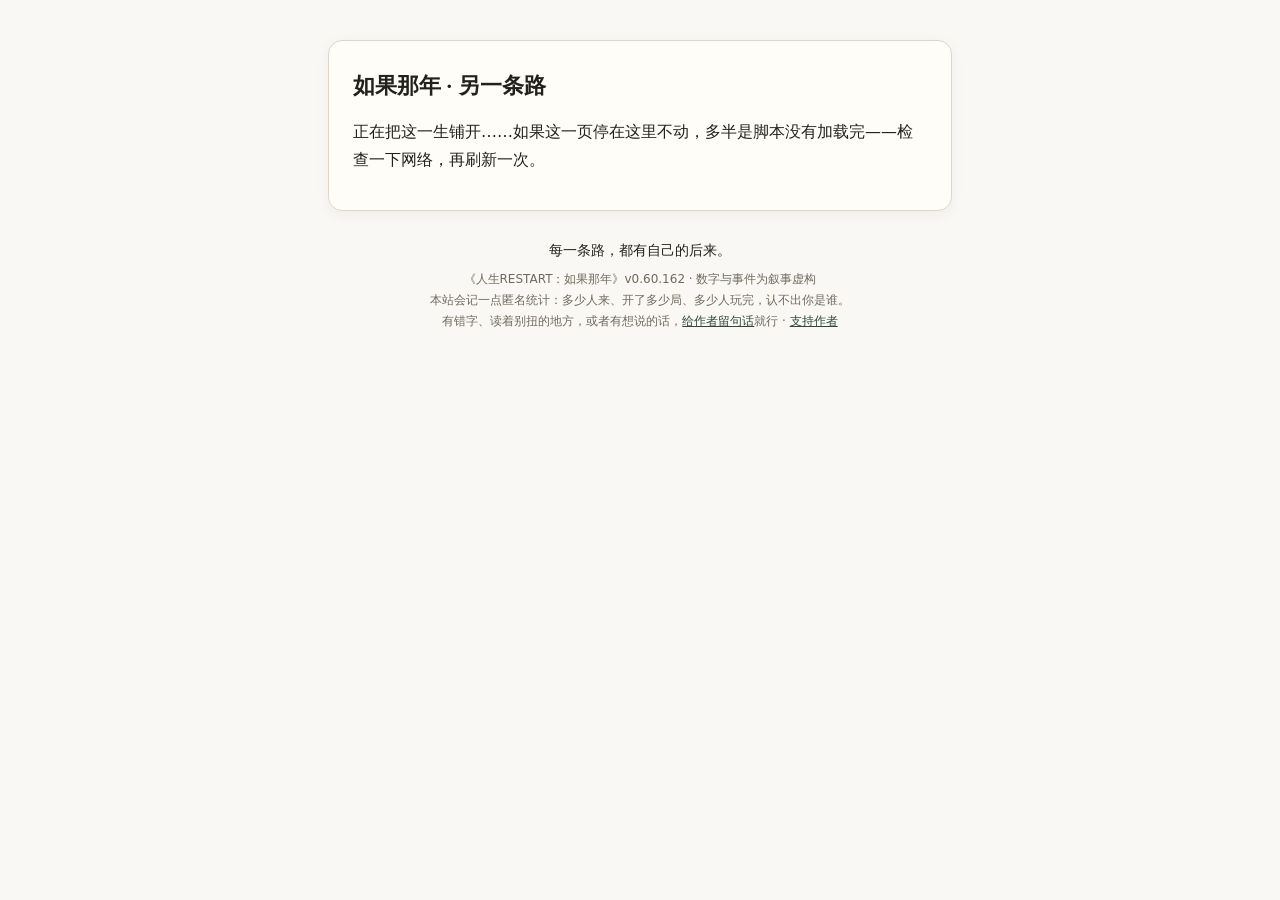
==== index.html @ 991b4066 "v0.60.162 工资年结降为附加信息（CL-150）" ====
<!DOCTYPE html>
<html lang="zh-CN">
<head>
<meta charset="utf-8">
<meta name="viewport" content="width=device-width, initial-scale=1, viewport-fit=cover">
<meta property="og:type" content="website">
<meta property="og:title" content="人生RESTART：如果那年">
<meta property="og:description" content="同样的运气，不同的选择。你敢看你的另一条路吗？">
<meta property="og:url" content="https://if-that-year.sommeatlas.com/">
<meta property="og:image" content="https://if-that-year.sommeatlas.com/og.png">
<meta name="twitter:card" content="summary_large_image">
<meta name="twitter:image" content="https://if-that-year.sommeatlas.com/og.png">
<link rel="icon" href="data:image/svg+xml,%3Csvg xmlns='http://www.w3.org/2000/svg' viewBox='0 0 32 32'%3E%3Cpath d='M6 26 L16 16 M16 16 L26 6 M16 16 L26 20' stroke='%232F4A3C' stroke-width='3' fill='none' stroke-linecap='round'/%3E%3C/svg%3E">
<title>人生RESTART：如果那年</title>
<meta name="description" content="如果那年，你选了另一条路。选一条走到底，也看一眼没选的那条后来去了哪里。">
<link rel="stylesheet" href="src/style.css">
</head>
<body>
<div id="app" class="wrap"><section class="card"><h2>如果那年 · 另一条路</h2><p>正在把这一生铺开……如果这一页停在这里不动，多半是脚本没有加载完——检查一下网络，再刷新一次。</p></section></div>
<footer class="foot"><span class="foottag">每一条路，都有自己的后来。</span><br>《人生RESTART：如果那年》v0.60.162 · 数字与事件为叙事虚构<br>本站会记一点匿名统计：多少人来、开了多少局、多少人玩完，认不出你是谁。<br>有错字、读着别扭的地方，或者有想说的话，<a href="#" id="foot-fb-open">给作者留句话</a>就行 · <a href="support.html" target="_blank" rel="noopener">支持作者</a><div id="foot-fb-box" hidden><textarea class="ks-gifttext" id="foot-fb-text" rows="4" maxlength="4000" placeholder="哪儿不对、哪儿没讲清，或者就想说一句——都写在这儿。"></textarea><div><button type="button" class="ghost" id="foot-fb-send" disabled>递出去</button></div><p class="hint" id="foot-fb-note" hidden></p><p class="hint" id="foot-fb-fallback" hidden>也可以把想说的话发到这个邮箱：<span style="user-select:all">contact.somme.app@gmail.com</span>，选中就能复制。</p></div><p class="hint" id="foot-fb-done" hidden>递出去了，谢谢。</p></footer><script src="src/events.js"></script>
<script src="src/content/pool/pack1.js"></script>
<script src="src/content/pool/pack2.js"></script>
<script src="src/content/pool/pack3.js"></script>
<script src="src/content/pool/pack4.js"></script>
<script src="src/content/pool/pack5.js"></script>
<script src="src/content/pool/pack6.js"></script>
<script src="src/content/pool/pack9.js"></script>
<script src="src/content/pool/pack10.js"></script>
<script src="src/content/pool/pack11.js"></script>
<script src="src/content/pool/pack12.js"></script>
<script src="src/content/lines/side-and-steady.js"></script>
<script src="src/content/pool/pack14.js"></script>
<script src="src/content/pool/pack15.js"></script>
<script src="src/content/lines/exam.js"></script>
<script src="src/content/pool/pack17.js"></script>
<script src="src/content/pool/pack18.js"></script>
<script src="src/content/pool/pack19.js"></script>
<script src="src/content/pool/pack20.js"></script>
<script src="src/content/pool/pack21.js"></script>
<script src="src/content/pool/pack22.js"></script>
<script src="src/content/pool/pack23.js"></script>
<script src="src/content/lines/late-life.js"></script>
<script src="src/content/pool/pack25.js"></script>
<script src="src/content/pool/pack26.js"></script>
<script src="src/content/pool/pack27.js"></script>
<script src="src/content/pool/pack28.js"></script>
<script src="src/content/pool/pack29.js"></script>
<script src="src/content/pool/pack30.js"></script>
<script src="src/content/pool/pack33.js"></script>
<script src="src/content/pool/pack31.js"></script>
<script src="src/content/pool/pack32.js"></script>
<script src="src/content/pool/pack34.js"></script>
<script src="src/content/pool/pack35.js"></script>
<script src="src/content/pool/pack36.js"></script>
<script src="src/content/pool/pack37.js"></script>
<script src="src/content/pool/pack38.js"></script>
<script src="src/content/pool/pack39.js"></script>
<script src="src/content/pool/pack40.js"></script>
<script src="src/content/pool/pack41.js"></script>
<script src="src/content/pool/pack42.js"></script>
<script src="src/content/pool/pack43.js"></script>
<script src="src/content/pool/pack44.js"></script>
<script src="src/content/pool/pack45.js"></script>
<script src="src/content/pool/pack46.js"></script>
<script src="src/content/pool/pack47.js"></script>
<script src="src/content/pool/pack48.js"></script>
<script src="src/content/pool/pack49.js"></script>
<script src="src/content/pool/pack50.js"></script>
<script src="src/content/pool/pack51.js"></script>
<script src="src/content/pool/pack52.js"></script>
<script src="src/content/pool/pack53.js"></script>
<script src="src/content/pool/pack54.js"></script>
<script src="src/content/pool/pack55.js"></script>
<script src="src/content/pool/pack56.js"></script>
<script src="src/content/pool/pack57.js"></script>
<script src="src/content/pool/pack58.js"></script>
<script src="src/content/pool/pack59.js"></script>
<script src="src/content/pool/pack60.js"></script>
<script src="src/content/pool/pack61.js"></script>
<script src="src/content/pool/pack62.js"></script>
<script src="src/content/pool/pack63.js"></script>
<script src="src/content/pool/pack64.js"></script>
<script src="src/content/pool/pack65.js"></script>
<script src="src/content/pool/pack66.js"></script>
<script src="src/content/pool/pack67.js"></script>
<script src="src/content/pool/pack68.js"></script>
<script src="src/content/pool/pack69.js"></script>
<script src="src/content/pool/pack70.js"></script>
<script src="src/content/pool/pack71.js"></script>
<script src="src/content/pool/pack72.js"></script>
<script src="src/content/pool/pack73.js"></script>
<script src="src/content/pool/pack74.js"></script>
<script src="src/content/pool/pack75.js"></script>
<script src="src/content/pool/pack76.js"></script>
<script src="src/content/pool/pack77.js"></script>
<script src="src/content/pool/pack78.js"></script>
<script src="src/content/pool/pack79.js"></script>
<script src="src/content/pool/pack80.js"></script>
<script src="src/content/pool/pack81.js"></script>
<script src="src/content/pool/pack82.js"></script>
<script src="src/content/pool/pack83.js"></script>
<script src="src/content/pool/pack84.js"></script>
<script src="src/content/pool/pack85.js"></script>
<script src="src/content/pool/pack86.js"></script>
<script src="src/content/pool/pack87.js"></script>
<script src="src/content/pool/pack88.js"></script>
<script src="src/content/pool/pack89.js"></script>
<script src="src/content/pool/pack90.js"></script>
<script src="src/content/pool/pack91.js"></script>
<script src="src/content/pool/pack92.js"></script>
<script src="src/content/pool/pack93.js"></script>
<script src="src/content/pool/pack94.js"></script>
<script src="src/content/pool/pack95.js"></script>
<script src="src/content/pool/pack96.js"></script>
<script src="src/content/pool/pack99.js"></script>
<script src="src/content/pool/pack98.js"></script>
<script src="src/content/pool/pack100.js"></script>
<script src="src/content/pool/pack97.js"></script>
<script src="src/content/pool/pack101.js"></script>
<script src="src/content/pool/pack102.js"></script>
<script src="src/content/pool/pack103.js"></script>
<script src="src/content/pool/pack104.js"></script>
<script src="src/content/pool/pack105.js"></script>
<script src="src/content/pool/pack107.js"></script>
<script src="src/content/pool/pack108.js"></script>
<script src="src/content/pool/pack106.js"></script>
<script src="src/content/pool/pack109.js"></script>
<script src="src/content/pool/pack111.js"></script>
<script src="src/content/pool/pack113.js"></script>
<script src="src/content/pool/pack114.js"></script>
<script src="src/content/pool/pack130.js"></script>
<script src="src/content/pool/pack129.js"></script>
<script src="src/content/pool/pack128.js"></script>
<script src="src/content/pool/pack126.js"></script>
<script src="src/content/pool/pack116.js"></script>
<script src="src/content/pool/pack112.js"></script>
<script src="src/content/pool/pack119.js"></script>
<script src="src/content/pool/pack117.js"></script>
<script src="src/content/pool/pack118.js"></script>
<script src="src/content/pool/pack115.js"></script>
<script src="src/content/pool/pack110.js"></script>
<script src="src/content/pool/pack127.js"></script>
<script src="src/content/pool/pack131.js"></script>
<script src="src/content/pool/pack132.js"></script>
<script src="src/content/pool/pack133.js"></script>
<script src="src/content/pool/pack134.js"></script>
<script src="src/content/pool/pack135.js"></script>
<script src="src/content/lines/covenant.js"></script>
<script src="src/content/lines/process-beats.js"></script>
<script src="src/content/lines/abroad.js"></script>
<script src="src/content/era/era1955.js"></script>
<script src="src/content/era/era1965.js"></script>
<script src="src/content/era/era1978.js"></script>
<script src="src/content/era/era1985.js"></script>
<script src="src/content/era/era1995.js"></script>
<script src="src/content/prologue/cards.js"></script>
<script src="src/content/rare/synergy.js"></script>
<script src="src/content/pool/pack120.js"></script>
<script src="src/content/registry-v023.js"></script>
<script src="src/content/registry-wp2.js"></script>
<script src="src/content/registry-wp3.js"></script>
<script src="src/content/registry-wp4.js"></script>
<script src="src/content/registry-wp5.js"></script>
<script src="src/content/registry-wp6.js"></script>
<script src="src/content/registry-wp7.js"></script>
<script src="src/content/registry-wp8.js"></script>
<script src="src/content/registry-retire.js"></script>
<script src="src/content/trades.js"></script>
<script src="src/world/state.js"></script>
<script src="src/registry.js"></script>
<script src="src/anchors.js"></script>
<script src="src/rhythm.js"></script>
<script src="src/content/prologue/prologue.js"></script>
<script src="src/content/prologue/prologue-c1978.js"></script>
<script src="src/content/prologue/prologue-c1955.js"></script>
<script src="src/content/prologue/prologue-c1965.js"></script>
<script src="src/content/prologue/prologue-c1985.js"></script>
<script src="src/content/prologue/prologue-c1995.js"></script>
<script src="src/storylet.js"></script>
<!-- 已开启：同源 Pages Function 收集（v0.17.0），口径见 docs/ANALYTICS.md -->
<script>window.IFY_ANALYTICS = { enabled: true, endpoint: "/api/collect" };</script>
<script src="src/analytics.js"></script>
<!-- 数据监视（CL-144）：完局与报错投 somme-commons events 表，与上方旧埋点双写并行、互不相干 -->
<script src="src/monitor.js"></script>
<script src="src/engine.js"></script>
<script src="src/world/apply.js"></script>
<script src="src/record.js"></script>
<script src="src/world/processes/parents.js"></script>
<script src="src/world/processes/spouse.js"></script>
<script src="src/world/processes/work.js"></script>
<script src="src/world/career.js"></script>
<script src="src/world/processes/house.js"></script>
<script src="src/world/processes/wage.js"></script>
<script src="src/world/processes/place.js"></script>
<script src="src/world/processes/health.js"></script>
<script src="src/scheduler.js"></script>
<script src="src/world/shadow-life.js"></script>
<script src="src/world/shadow-policy.js"></script>
<script src="src/views/stream.js"></script>
<script src="src/views/year.js"></script>
<script src="src/views/shadow.js"></script>
<script src="src/views/settlement.js"></script>
<script src="src/vendor/qrcode.js"></script>
<script src="src/views/share.js"></script>
<script src="src/keepsake-config.js"></script>
<script src="src/views/keepsake.js"></script>
<script src="src/engine-boot.js"></script>
</body>
</html>
---- src/style.css ----
:root{--paper:#FAF8F4;--ink:#23211C;--accent:#2F4A3C;--line:#DDD6C9;--card:#FFFDF8;--gold:#B08D3E;--mut:#6E6A5E;--serif:Georgia,"Songti SC","Noto Serif SC",serif}
*{box-sizing:border-box}
body{margin:0;color:var(--ink);font-family:"Hiragino Sans","Noto Sans SC",system-ui,sans-serif;line-height:1.75;background-color:var(--paper)}
.wrap{max-width:660px;margin:0 auto;padding:26px 18px 60px}
h1{font-family:var(--serif);font-weight:600;font-size:29px;line-height:1.4;margin:2px 0 10px}
h2{font-family:var(--serif);font-weight:600;font-size:22px;line-height:1.5;margin:4px 0 8px}
h3{font-family:var(--serif);font-size:17px;margin:20px 0 6px}
/* 片头（全称《人生RESTART：如果那年》）：制作小字＋眉题＋主标题三行一组置于开始页最上方；原场景句降为标题下引言行 */
.masthead{margin:0 0 16px}
.prodcredit{font-size:11px;letter-spacing:.38em;color:var(--mut);margin:0 0 12px}
.eyebrow{font-size:12.5px;font-weight:700;letter-spacing:.3em;color:var(--accent);margin:0 0 4px}
.gametitle{font-size:38px;line-height:1.2;margin:0 0 8px}
.leadline{font-family:var(--serif);font-size:18px;font-weight:700;margin:0}
.card{background:var(--card);border:1px solid var(--line);border-radius:14px;padding:24px 24px 20px;margin-top:14px;box-shadow:0 4px 14px rgba(35,33,28,.05);animation:rise .2s ease both}
@keyframes rise{from{opacity:0;transform:translateY(4px)}to{opacity:1;transform:none}}
@keyframes fadein{from{opacity:0}to{opacity:1}}
.road{display:block;margin:0 0 6px}
.stats{margin:8px 0 2px}
.stat{display:flex;align-items:center;gap:8px;font-size:13px;margin:3px 0}
.stat span{width:3.4em;color:var(--mut)}
.stat .bar{flex:1;height:6px;background:#EAE5D8;border-radius:3px;overflow:hidden}
.stat .bar i{display:block;height:100%;background:var(--accent);border-radius:3px;transition:width .6s ease}
.stat b{width:3.4em;text-align:right;font-weight:400;font-family:Menlo,Consolas,monospace;font-size:12.5px}
.meta{font-size:12.5px;color:var(--mut);border-bottom:1px solid var(--line);padding-bottom:9px;margin:6px 0 12px}
.body{font-size:16.5px;margin:6px 0 10px}
.choices{display:grid;gap:10px;margin-top:14px}
.gate-group{margin:6px 0 -2px;font-size:15px;color:var(--ink)}
.choice-sub{display:block;font-size:13px;opacity:.72;line-height:1.5}
.gate-note{margin-top:12px;font-size:14px;opacity:.85;line-height:1.6}
.choice{text-align:left;background:var(--card);border:1px solid var(--line);border-left:3px solid var(--line);border-radius:11px;padding:14px 16px;font-size:15px;cursor:pointer;color:var(--ink);transition:border-color .15s,transform .15s,box-shadow .15s;line-height:1.6}
@media (hover:hover){.choice:hover{border-color:var(--accent);border-left-color:var(--accent);transform:translateX(3px);box-shadow:0 6px 16px rgba(47,74,60,.10)}}
.choice.dailymark{border-color:var(--accent);border-left-color:var(--accent);box-shadow:inset 0 0 0 1px var(--accent)}
.choice b{display:block;font-weight:600;font-size:16px}
.choice small,.choice span{font-size:13px;opacity:.75}
.primary{background:var(--accent);color:#fff;border:none;border-radius:999px;padding:12px 24px;font-size:15px;cursor:pointer;margin-top:12px;transition:opacity .15s,transform .15s}
@media (hover:hover){.primary:hover{opacity:.92;transform:translateY(-1px)}}
button.big{width:100%;margin-bottom:14px}
.ghost{background:none;border:1px solid var(--line);border-radius:999px;padding:12px 18px;font-size:14px;cursor:pointer;margin-top:12px;color:var(--ink)}
@media (hover:hover){.ghost:hover{border-color:var(--accent);color:var(--accent)}}
.textlink{background:none;border:none;padding:6px 2px;font-size:13px;color:var(--mut);text-decoration:underline;text-underline-offset:3px;cursor:pointer}
@media (hover:hover){.textlink:hover{color:var(--accent)}}
.hint{font-size:13px;color:var(--mut)}
.delta{color:var(--accent);font-size:13px;margin:6px 0 0;font-family:Menlo,Consolas,monospace}
.echo{border-left:3px solid var(--accent);background:#F6F3EC;border-radius:0 8px 8px 0;padding:10px 14px;color:#4A463C;font-size:15px}
.row{display:flex;gap:10px;flex-wrap:wrap;align-items:center}
.seedrow{display:flex;gap:8px;margin-top:8px;flex-wrap:wrap}
.seedrow input{flex:1;min-width:180px;font-size:16px;padding:10px 12px;border:1px solid var(--line);border-radius:10px;background:#fff;font-family:Menlo,Consolas,monospace}
.setblock{border-top:1.5px dashed var(--line);margin-top:24px;padding-top:16px}
.setlab{font-size:12px;letter-spacing:.18em;color:var(--mut);margin:0 0 8px;font-weight:700}
.picklab{font-size:12px;color:var(--mut);margin:16px 0 8px;font-weight:600}
.setlab + .picklab{margin-top:0}
.segpicks{display:flex;gap:8px;flex-wrap:wrap}
.segbtn{background:var(--card);border:1px solid var(--line);border-radius:10px;padding:12px 14px;font-size:14px;cursor:pointer;color:var(--ink);text-align:left;line-height:1.45;min-height:44px}
.segbtn b{display:block;font-size:14.5px}
.segbtn small{display:block;color:var(--mut);font-size:12px}
.segbtn.sel{border-color:var(--accent);background:var(--accent);color:#fff;box-shadow:inset 0 0 0 1px var(--accent)}
.segbtn.sel b{color:#fff}
.segbtn.sel small{color:rgba(255,255,255,.82)}
.segbtn.sel:active{background:var(--accent)}
/* 自动推进＝开关形态：全圆角轨道＋圆角滑块，与分段控件 .segbtn 轮廓明显不同 */
.switchpicks{display:inline-flex;gap:4px;flex-wrap:wrap;background:#EAE5D8;border-radius:999px;padding:4px}
.switchbtn{border:none;background:transparent;color:var(--mut);border-radius:999px;padding:10px 18px;font-size:14px;cursor:pointer;line-height:1.4;min-height:40px}
.switchbtn b{font-weight:600}
.switchbtn.sel{background:var(--accent);color:#fff;box-shadow:0 1px 4px rgba(47,74,60,.25)}
.switchbtn:active{background:#DED8C8}
.switchbtn.sel:active{background:var(--accent)}
/* 对局区：每日独占一行；明日预告是纯文本（灰字、无边框无底色，不像按钮） */
.dailyrow{margin-top:16px}
.dailyrow .ghost{margin-top:0}
.tomorrow-note{color:var(--mut);background:none;border:none}
/* 行动区（v0.24.0 首页重做）：置于卡外、#app 层级吸底常驻——包含块是整个页面列，滚动全程够得着；
   底部内边距吃 iOS 安全区，按钮不与手势条重叠；有存档时续玩为全宽主按钮、重开降为 ghost */
.actions{position:sticky;bottom:0;background:var(--paper);border-top:1px solid var(--line);padding:16px 0 max(8px, env(safe-area-inset-bottom));margin-top:24px;display:grid;gap:8px;z-index:5}
/* 折叠区「设置与对局」（v0.24.0）：独立一张卡，标题行可点开合；子区沿 .setblock 分隔规范，首个子区不重复分隔线 */
.foldcard{padding-top:14px}
.foldhead{display:flex;align-items:baseline;gap:10px;width:100%;background:none;border:none;padding:6px 0 2px;cursor:pointer;color:var(--ink);font:inherit;text-align:left}
.foldtitle{font-size:15px;font-weight:700;letter-spacing:.06em}
.foldhead small{color:var(--mut);font-size:12.5px}
.foldchev{margin-left:auto;color:var(--mut);transition:transform .15s}
.foldblock.open .foldchev{transform:rotate(180deg)}
#foldbody .setblock:first-of-type,#foldbody2 .setblock:first-of-type{border-top:none;margin-top:10px;padding-top:0}
.foldguide{margin:10px 0 0}
.actions .primary,.actions .ghost{width:100%;margin-top:0}
.foldstartrow{margin:14px 0 2px}
.foldstartrow .primary,.foldstartrow .ghost{width:100%}
.foldstartrow .primary{min-height:52px;padding:13px 22px;font-size:16px;font-weight:700;letter-spacing:.03em;box-shadow:0 8px 22px rgba(47,74,60,.30)}
/* 出身牌（v0.13.0）：三行九张、每行预选第一张；静态呈现，无翻牌动效；窄屏纵列 */
.carddeck{margin-top:16px}
.cardrow{display:grid;grid-template-columns:repeat(3,1fr);gap:10px;margin:6px 0 4px}
.cardpick{background:#fff;border:1px solid var(--line);border-radius:10px;padding:11px 12px;font-size:13.5px;cursor:pointer;color:var(--ink);text-align:left;line-height:1.7;min-height:44px}
.cardpick b{display:block;font-size:14.5px;margin-bottom:2px}
.cardpick span{display:block}
.cardpick small{display:block;color:var(--mut);font-size:12px;margin-top:4px}
.cardpick.sel{border-color:var(--accent);background:#EAF0EA;box-shadow:inset 0 0 0 1px var(--accent)}
.cardpick:active{background:#F6F3EC}
.livesnew{color:var(--accent)}
.liverow{display:flex;justify-content:space-between;gap:12px;margin:6px 0}
.liverow span{color:var(--mut);font-size:12.5px;white-space:nowrap}
.clue{color:var(--mut);margin:6px 0}
@media (max-width:640px){.cardrow{grid-template-columns:1fr}}
.refl-label{display:block;margin:14px 0;font-size:14px}
.refl-label input[type="text"]{display:block;width:100%;font-size:16px;padding:10px;margin-top:6px;border:1px solid var(--line);border-radius:8px;background:#fff}
.refl{font-family:var(--serif);font-size:15px}
.glimpse{border:1.5px dashed #8A948C;background:#F4F1EA}
.glimpse .teaser{font-family:var(--serif);font-size:18px}
.crisis{border-color:#B08D6A}
.rare{border-color:var(--gold);background:#FBF7EE}
.rare-tag{color:var(--gold);font-size:13px;letter-spacing:.2em;margin:0 0 6px;font-weight:700}
.special{border:1.5px solid var(--gold);border-radius:12px;padding:14px 18px;margin:10px 0;background:#FBF7EE}
.special-title{font-family:var(--serif);font-size:26px;color:var(--accent);margin:2px 0 6px;font-weight:700}
.verdict{font-family:var(--serif);font-size:20.5px;line-height:1.85;font-weight:600}
.lifetags{font-size:13.5px;color:var(--mut);letter-spacing:.4px;margin:0 0 4px}
.slotline{margin:2px 0;line-height:1.8}
.slotk{display:inline-block;min-width:5.2em;color:var(--pine,#2F4A3C);font-size:12.5px;letter-spacing:1px;margin-right:.6em}
.timeline{margin-top:12px;border-top:1px solid var(--line);padding-top:10px;font-size:13.5px;display:grid;gap:5px;max-height:480px;overflow:auto}
.timeline p{margin:0;padding:3px 0;border-bottom:1px solid #EFEAE0}
.timeline .wageattach{display:block;font-size:12px;color:var(--mut);line-height:1.55;margin-top:2px}
.timeline p.wagenote{font-size:12px;color:var(--mut)}
.streamwrap{border-top:1.5px dashed var(--line);margin-top:22px;padding-top:10px}
.streamtitle{font-size:12px;letter-spacing:.22em;color:var(--mut);margin:0 0 6px;font-weight:700}
.stream{max-height:280px;overflow-y:auto;padding-right:4px;scrollbar-width:thin}
.srow{display:grid;grid-template-columns:minmax(118px,auto) 1fr;gap:10px;padding:5px 4px;border-bottom:1px solid #EFEAE0;font-size:13.5px;line-height:1.6}
.srow .sage{font-family:Menlo,Consolas,monospace;font-size:12px;color:var(--accent);padding-top:3px;white-space:nowrap}
.srow.last{background:#F1ECDD;border-radius:7px;border-bottom-color:transparent;animation:fadein .2s ease both}
.srow .wageattach{display:block;font-size:12px;color:var(--mut);line-height:1.55;margin-top:2px}
.srow.wageonly{font-size:12px;color:var(--mut)}
.srow.wageonly .sage{color:var(--mut)}
canvas.card-img{max-width:100%;height:auto}
.foot{max-width:660px;margin:0 auto;text-align:center;font-size:12px;color:var(--mut);padding:0 18px 30px}
.foot a{color:var(--accent)}
.foottag{font-family:var(--serif);font-size:13.5px;color:var(--ink);display:inline-block;margin-bottom:6px}
@media (max-width:560px){.card{padding:19px 16px 16px}h1{font-size:25px}.srow{grid-template-columns:minmax(96px,auto) 1fr}}

/* 分享台 (share desk) */
.sharedesk{border-top:1.5px dashed var(--line);margin-top:22px;padding-top:4px}
.sharedesk h3{margin-top:14px}
.sharedesk .segpicks{margin-bottom:4px}
.cardpreview{margin:16px 0 6px;text-align:center}
.cardpreview canvas{max-width:min(100%,330px);height:auto;border:1px solid var(--line);border-radius:10px;box-shadow:0 12px 26px rgba(35,33,28,.12);background:var(--paper)}
.sharetext{margin-top:14px;border:1px solid var(--line);border-radius:10px;padding:10px 14px;background:#fff}
.sharetext summary{cursor:pointer;font-size:14px;font-weight:600;color:var(--accent)}
.sharetext-body{white-space:pre-wrap;word-break:break-all;font-size:14px;line-height:1.7;margin:8px 0 2px;color:var(--ink)}

/* 自动推进：开局页置灰 + 游戏中 meta 下的极细控制行 */
.segpicks.dim{opacity:.45}
.autorow{display:flex;justify-content:space-between;align-items:center;font-size:12px;color:var(--mut);margin:-6px 0 10px;letter-spacing:.04em}
.autorow button{background:none;border:none;padding:2px 3px;font:inherit;color:var(--mut);cursor:pointer}
.autorow .autotog{color:var(--ink);text-decoration:underline;text-underline-offset:3px}
.autorow .autospd.on{color:var(--accent);font-weight:700}
.autodot{display:inline-block;width:6px;height:6px;border-radius:50%;background:var(--accent);margin:0 4px 1px 8px;animation:autoblink 1.1s ease-in-out infinite}
@keyframes autoblink{0%,100%{opacity:.25}50%{opacity:1}}
.autolive{color:var(--accent)}

/* v0.20.4：局内推进设置面板——meta 下一行小字入口，展开是开局页同款分段/开关控件 */
.autopanelwrap{margin:-2px 0 10px}
.autopanelrow{margin:0;font-size:12px;letter-spacing:.04em}
.setlink{background:none;border:none;padding:2px 3px;font:inherit;color:var(--mut);cursor:pointer;text-decoration:underline;text-underline-offset:3px}
.setlink:active{color:var(--accent)}
.autopanel{border-top:1.5px dashed var(--line);margin-top:8px;padding:2px 0 4px}
.autopanel .picklab{margin:10px 0 6px}
.autopanel .picklab:first-child{margin-top:6px}

/* v0.7.0：续玩降级、自动推进三态与自动选留痕 */
.autorow{flex-wrap:wrap;gap:4px 10px}
.autorow .automode.on{color:var(--accent);font-weight:700}
.autonote{color:var(--accent);font-size:13px;margin:8px 0 0}
.death h2{color:var(--accent)}

/* v0.7.0：游玩页宽屏双栏；流水账拆为同级栏，窄屏仍由引擎放回卡内 */
.wrap{padding-bottom:max(28px, env(safe-area-inset-bottom))}
.foot{padding-bottom:max(24px, env(safe-area-inset-bottom))}
@media (min-width:1024px){
  #app.playwrap{max-width:1120px;display:grid;grid-template-columns:minmax(0,7fr) minmax(320px,5fr);gap:20px;align-items:start}
  #app.playwrap .streamwrap{margin-top:14px;border:1px solid var(--line);border-radius:14px;background:var(--card);box-shadow:0 4px 14px rgba(35,33,28,.05);padding:16px 16px 12px;position:sticky;top:14px}
  #app.playwrap .stream{max-height:calc(100vh - 110px)}
}

/* v0.8.0：UX-MOTION 落地（按下/焦点态、选择留一拍、分级入场、临界分级、倒计时细线、流水账跟随、结算揭示与纵轴图、减动效） */
/* §3.1/§8.3 焦点可见性与按下态 */
button:focus-visible,input:focus-visible,summary:focus-visible,a:focus-visible{outline:2px solid var(--accent);outline-offset:2px}
.choice:active{background:#F6F3EC;border-color:var(--accent);border-left-color:var(--accent)}
.primary:active{opacity:.85}
.ghost:active{border-color:var(--accent);color:var(--accent);background:#F6F3EC}
.segbtn:active{background:#F6F3EC}
.autorow button:active{color:var(--accent)}
/* §3.2 选择留一拍：选中态（借 .segbtn.sel 的视觉语言）与未选变淡 */
.choice.picked{background:#EAF0EA;border-color:var(--accent);border-left-color:var(--accent);box-shadow:inset 0 0 0 1px var(--accent)}
.choice.faded{opacity:.45}
.glimpse #look.picked{box-shadow:inset 0 0 0 2px var(--accent)}
.glimpse #skip.faded{opacity:.45}
.pickednote{color:var(--accent);font-size:13px;margin:8px 0 0}
/* 最近活过的人生（父亲事故热修）：开局屏历史行，一行一局，整行可点回看结算 */
.histrow{display:block;width:100%;text-align:left;background:var(--card);border:1px solid var(--line);border-radius:11px;padding:10px 14px;margin:6px 0;font:inherit;font-size:14px;cursor:pointer;color:var(--ink);line-height:1.55}
.histrow:active{background:#F6F3EC;border-color:var(--accent)}
.histrow b{margin-right:8px}
.histrow small{display:block;color:var(--mut);font-size:13px}
/* §1.3 回响与瞥视细节统一淡入（新插入的子元素自动播放） */
#echo>*,#detail>*{animation:fadein .2s ease both}
/* §1.1 分级入场：同类画面卡壳不动，只正文区淡入 */
.card.still{animation:none}
.enter{animation:fadein .15s ease both}
/* §2.3 危机卡入场变「沉」：自上方 2px 沉下，不上浮 */
.card.crisis{animation:sink .25s ease both}
@keyframes sink{from{opacity:0;transform:translateY(-2px)}to{opacity:1;transform:none}}
/* §2.3 一级临界：数字加粗 + 条尾墨点（静态，不闪） */
.stat.crit b{font-weight:700}
.stat .cdot{width:5px;height:5px;border-radius:50%;background:var(--ink);flex:none}
/* §4.2 autorow 命中区放大：只长触摸层，负 margin 收回版面高度 */
.autorow{margin:-13px 0 3px}
.autorow button{padding:11px 6px}
/* §4.1 自动推进剩余时间细线（宽度由引擎计时状态驱动） */
.autoline{height:2px;margin:0 0 10px}
.autoline i{display:block;height:100%;background:var(--accent);opacity:.4;width:0}
/* §5.1 流水账自由浏览：未读新行高亮 + 标题旁提示 */
.srow.new{background:#F1ECDD;border-radius:7px;border-bottom-color:transparent}
.newhint{background:none;border:none;color:var(--accent);font:inherit;font-size:12px;letter-spacing:.05em;cursor:pointer;padding:8px 6px;margin-left:6px;text-decoration:underline;text-underline-offset:3px}
/* §1.2 结算分段揭示：基础态即终态，动画只从透明来；点任意处 .shown 后立即全显 */
.rev{animation:fadein .2s ease both;animation-delay:var(--d,0s)}
.card.shown .rev{animation:none!important}
/* §9.2 结算纵轴图：生长仪式（基础态即终态，动画只从未画来；.shown 跳过） */
.mapwrap{margin:16px auto 4px;max-width:460px}
.mapwrap svg{display:block;margin:0 auto;max-width:100%;height:auto}
.mapspine{stroke-dasharray:100;stroke-dashoffset:0;animation:mapgrow 1.05s linear both;animation-delay:var(--gd,.36s)}
@keyframes mapgrow{from{stroke-dashoffset:100}to{stroke-dashoffset:0}}
.mapbranch{opacity:.55;animation:branchin .45s ease both;animation-delay:var(--bd,0s)}
@keyframes branchin{from{opacity:0}to{opacity:.55}}
.maplab{animation:fadein .2s ease both;animation-delay:var(--bd2,0s);paint-order:stroke;stroke:#FFFDF8;stroke-width:4px;stroke-linejoin:round}
.mapwrap.shown .mapspine,.mapwrap.shown .mapbranch,.mapwrap.shown .maplab{animation:none!important}
/* §9.1 游玩路图当前点淡入 */
.road .nowdot{animation:dotin .2s ease both}
@keyframes dotin{from{opacity:.3}to{opacity:1}}
/* §8.1 减动效全站降级：功能不变，所有「动」降为「变」；闪烁圆点常亮 */
@media (prefers-reduced-motion: reduce){
  *,*::before,*::after{animation-duration:.01ms!important;animation-delay:0s!important;animation-iteration-count:1!important;transition-duration:.01ms!important}
  .autodot{animation:none!important;opacity:1}
}

/* v0.33.0 人生纪录典藏：结算页一行安静入口＋导出面板（无横幅、无弹窗，呈现纪律见 paid-spec/SPEC.md） */
.keepsake-line{margin:14px 0 0;font-size:13px}
.keepsake-panel{margin-top:6px}
.ks-block{border-top:1.5px dashed var(--line);margin-top:10px;padding-top:12px}
.ks-intro{font-size:14.5px;margin:4px 0 6px}
.ks-fact{font-size:15.5px;font-family:var(--serif);color:var(--accent);margin:2px 0 8px;line-height:1.6}
.ks-giftcode{font-family:Menlo,Consolas,monospace;font-size:22px;letter-spacing:.06em;text-align:center;color:var(--accent);border:1.5px dashed var(--accent);border-radius:10px;padding:10px 6px;margin:8px 0;word-break:break-all}
.ks-gifttext{width:100%;box-sizing:border-box;font:inherit;font-size:13.5px;line-height:1.7;padding:8px;border:1px solid var(--line);border-radius:8px;background:var(--card);color:inherit;resize:vertical}
.ks-buy{text-decoration:none;display:inline-block}
.keepsake-panel .cardpreview canvas{max-width:min(100%,330px)}
/* 典藏预览仪式（定稿 §六采 B 一条）：游戏内看长图预览时缓缓展开，约 1 秒，呈现层动效 */
.keepsake-panel .cardpreview canvas{animation:ks-unfold 1.1s ease both}
@keyframes ks-unfold{from{clip-path:inset(0 0 100% 0)}to{clip-path:inset(0 0 0% 0)}}
@media (prefers-reduced-motion:reduce){.keepsake-panel .cardpreview canvas{animation:none}}
/* 纪录册（和式 L2）：屏上是整页浮层，内文字阶以 .book-page 字号为基（em 制），
   打印时字号切到 10.5pt、边距全走 @page，白底自立。间距先于内容：节距靠空，不靠色块。 */
.ify-book{position:fixed;inset:0;overflow:auto;background:var(--paper);z-index:40;padding:22px 16px 60px}
.ify-imgview{position:fixed;inset:0;overflow:auto;background:var(--paper);z-index:50;padding:22px 16px 60px}
.ify-imgview .imgview-inner{max-width:660px;margin:0 auto}
.ify-imgview .imgview-note{font-size:15px;color:var(--ink);line-height:1.7;margin:0 0 14px}
.ify-imgview .imgview-appnav{font-size:14px;color:var(--ink);line-height:1.7;margin:-6px 0 14px}
.ify-imgview .imgview-fallback{font-size:13.5px;color:var(--mut);line-height:1.7;margin:-6px 0 14px}
.ify-imgview .imgview-img{display:block;width:100%;height:auto;background:var(--card);border:1px solid var(--line);border-radius:14px}
.ify-imgview .imgview-tools{margin-top:14px;display:flex;gap:10px;align-items:center;flex-wrap:wrap}
.ify-imgview .imgview-dl{background:none;border:1px solid var(--line);border-radius:999px;padding:12px 18px;font-size:14px;color:var(--ink);text-decoration:none;cursor:pointer}
.ify-imgview .imgview-close{background:var(--accent);color:#fff;border:none;border-radius:999px;padding:12px 24px;font-size:15px;cursor:pointer}
.ify-book .book-tools{max-width:660px;margin:0 auto 12px;display:flex;gap:10px;align-items:center;flex-wrap:wrap}
.ify-book .book-page{max-width:660px;margin:0 auto;background:var(--card);border:1px solid var(--line);border-radius:14px;padding:40px 38px;box-shadow:0 4px 14px rgba(35,33,28,.05);font-size:15px;color:#26241F}
.ify-book .book-cover{padding-top:1.4em}
.ify-book .cov-mast{text-align:center}
.ify-book .cov-prod{font-size:.73em;letter-spacing:.32em;color:var(--accent);font-weight:700;margin:0 0 1em}
.ify-book .cov-brand{font-family:var(--serif);font-size:.95em;letter-spacing:.18em;margin:0 0 .5em}
.ify-book .cov-title{font-family:var(--serif);font-size:2.3em;line-height:1.3;margin:0 0 .55em}
.ify-book .cov-rule{width:2.7em;border-top:2px solid var(--accent);margin:0 auto 1em;height:0}
.ify-book .cov-meta{font-size:.81em;color:#8A8B85;font-family:Menlo,Consolas,monospace;margin:0}
.ify-book .cov-verdict{font-family:var(--serif);font-size:1.2em;line-height:1.95;margin:2.6em 0 0}
.ify-book .cov-rare{border:1px solid var(--line);padding:1.5em 1.6em 1.3em;margin-top:2.8em}
.ify-book .cov-rtag{font-size:.73em;letter-spacing:.3em;color:var(--accent);font-weight:700;margin:0 0 .8em}
.ify-book .cov-rtitle{font-family:var(--serif);font-size:1.55em;margin:0 0 .6em}
.ify-book .cov-rtext{font-size:.95em;line-height:1.85;margin:0}
.ify-book .cov-plain{margin:2.8em 0 0;font-size:1em;color:var(--mut)}
.ify-book .cov-plain span{color:var(--accent);font-weight:700;margin-right:.8em}
.ify-book .cov-tags{font-size:.78em;color:#8A8B85;line-height:1.85;margin:2em 0 0}
.ify-book .cov-death{font-size:.92em;line-height:1.9;margin:.6em 0 0}
.ify-book .book-sec{margin-top:3em}
.ify-book .book-h{font-family:var(--serif);font-size:1.24em;color:var(--accent);display:flex;align-items:center;gap:1em;margin:0 0 1.1em;font-weight:600}
.ify-book .book-h::after{content:"";flex:1;border-top:1px solid var(--line)}
.ify-book .book-group + .book-group{margin-top:2em}
.ify-book .book-gname{font-size:.85em;letter-spacing:.24em;color:#8A8B85;font-weight:700;margin:0 0 .5em}
.ify-book .book-ev{margin:0 0 1.5em}
.ify-book .book-ya{font-size:.81em;color:#8A8B85;font-family:Menlo,Consolas,monospace;margin:0 0 .3em}
.ify-book .book-et{font-family:var(--serif);font-size:1.05em;line-height:1.75;margin:0}
.ify-book .book-choice{font-size:.85em;color:var(--mut);margin:.35em 0 0}
.ify-book .book-tl{margin:.45em 0;line-height:1.8;font-size:1em}
.ify-book .book-ya2{display:inline-block;min-width:9.5em;color:#8A8B85;font-size:.81em;font-family:Menlo,Consolas,monospace;margin-right:.6em}
.ify-book .book-stats{display:grid;grid-template-columns:1fr 1fr;gap:.55em 2.2em;margin-bottom:1.2em}
.ify-book .book-stat{display:flex;align-items:center;gap:.6em;font-size:.95em}
.ify-book .book-stat span{width:2.4em;color:var(--mut)}
.ify-book .book-bar{flex:1;height:.8em;background:#E7E1D3}
.ify-book .book-bar i{display:block;height:100%;background:var(--accent)}
.ify-book .book-stat b{width:2em;text-align:right;font-family:Menlo,Consolas,monospace;font-weight:700}
.ify-book .book-fact{display:flex;gap:1.2em;margin:.9em 0}
.ify-book .book-flab{flex:0 0 4.5em;color:var(--accent);font-weight:700;font-size:.9em;letter-spacing:.1em;padding-top:.18em}
.ify-book .book-fact p{margin:0;line-height:1.8;font-size:1em}
.ify-book .book-sub{font-size:.85em;letter-spacing:.24em;color:#8A8B85;font-weight:700;margin:2em 0 .5em}
.ify-book .book-common{line-height:1.85;color:#4A463C;margin:0 0 1em}
.ify-book .book-lead{font-family:var(--serif);font-size:1.3em;line-height:1.85;margin:1em 0 1.2em}
.ify-book .book-arc{margin:0 0 1.6em}
.ify-book .book-arc-svg{width:100%;height:auto;display:block}
.ify-book .book-shape{text-align:center;margin:2em 0 0}
.ify-book .book-shape-svg{width:50%;max-width:280px;height:auto}
.ify-book .book-shapecap{font-size:.85em;letter-spacing:.2em;color:#8A8B85;margin:.4em 0 0}
.ify-book .book-twin{display:flex;margin-top:2.2em}
.ify-book .book-twin-col{flex:1}
.ify-book .book-twin-col:first-child{padding-right:1.6em}
.ify-book .book-twin-col:last-child{border-left:1px solid var(--line);padding-left:1.6em}
.ify-book .book-twin-head{font-family:var(--serif);font-weight:700;font-size:1.1em;color:var(--accent);margin:0 0 .8em}
.ify-book .book-twin-ev{margin:.5em 0;line-height:1.6}
.ify-book .book-abs{color:var(--mut);font-size:.92em;margin:1em 0 0;line-height:1.7}
.ify-book .book-colobox{border:1px solid var(--line);padding:2.2em}
.ify-book .book-colobox p{line-height:1.85}
.ify-book .book-seed{font-family:Menlo,Consolas,monospace;color:#8A8B85;font-size:.85em;margin-top:2em}
.ify-book .book-url{color:#8A8B85;font-size:.85em}
.ify-book .book-closing{font-family:var(--serif);font-size:1.25em;color:var(--accent);text-align:center;margin:2.2em 0 .6em}
.ify-book .book-notebox{border:1px solid var(--line);padding:2.2em;min-height:56vh}
.ify-book .book-seedbox{padding:2.2em 0 0}
.ify-book .book-seedpage p{color:#6E6A5E;font-size:.92em;line-height:1.9;margin:.4em 0}
.ify-book .book-dateline{text-align:right;color:#8A8B85;font-size:.9em}
.ify-book .book-wm{position:fixed;inset:0;pointer-events:none;overflow:hidden;z-index:41}
.ify-book .book-wm span{position:absolute;left:50%;font-size:44px;font-weight:700;color:rgba(47,74,60,.10);transform:translateX(-50%) rotate(-24deg);white-space:nowrap}
.ify-book .book-wm span:nth-child(1){top:8%}.ify-book .book-wm span:nth-child(2){top:26%}.ify-book .book-wm span:nth-child(3){top:44%}
.ify-book .book-wm span:nth-child(4){top:62%}.ify-book .book-wm span:nth-child(5){top:80%}.ify-book .book-wm span:nth-child(6){top:98%}
/* @page 边距写死（定稿 §二）：上下左右 18/16/20/16mm，装订侧在 .book-page 上再让 4mm；
   页脚种子＋页码的 @page 页边盒规则随册子内容生成时写入（种子要写死进规则，见 buildKeepsakeBook） */
@page{size:A4;margin:18mm 16mm 20mm 16mm}
@media print{
  body.has-book{background:#fff}
  body.has-book .foot{display:none!important}
  body.has-book #app{max-width:none;display:block;padding:0}
  body.has-book #app>*:not(.ify-book){display:none!important}
  body.has-book .ify-book{position:static;overflow:visible;padding:0;background:#fff}
  body.has-book .ify-book .book-page{border:none;border-radius:0;box-shadow:none;max-width:none;padding:0 0 0 4mm;font-size:10.5pt;background:#fff}
  body.has-book .ify-book .book-tools{display:none!important}
  body.has-book .ify-book .book-cover{break-after:page;padding-top:30mm}
  body.has-book .ify-book .book-h{break-after:avoid}
  body.has-book .ify-book .book-group,body.has-book .ify-book .book-ev,body.has-book .ify-book .book-fact,body.has-book .ify-book .book-arc,body.has-book .ify-book .book-shape,body.has-book .ify-book .book-twin,body.has-book .ify-book .book-stats,body.has-book .ify-book .book-endblock{break-inside:avoid}
  body.has-book .ify-book .book-colophon{break-before:page}
  body.has-book .ify-book .book-seedpage{break-before:page}
  body.has-book .ify-book .book-seedbox{padding:10mm 0 0}
  body.has-book .ify-book .book-colobox{padding:10mm}
  body.has-book .ify-book .book-note{break-before:page}
  body.has-book .ify-book .book-notebox{padding:10mm;min-height:224mm}
  body.has-book-preview .ify-book{display:none!important}
}
/* 纪录册：屏上是整页浮层（暖纸同体系），打印时只出册子本身 */
.ify-book .book-page{max-width:660px;margin:0 auto;background:var(--card);border:1px solid var(--line);border-radius:14px;padding:28px 26px;box-shadow:0 4px 14px rgba(35,33,28,.05)}
.ify-book .book-meta{font-size:13px;color:var(--mut)}
.ify-book .book-ya{display:inline-block;min-width:9.5em;color:var(--mut);font-size:12.5px;font-family:Menlo,Consolas,monospace;margin-right:.6em}
.ify-book .book-ev,.ify-book .book-tl{margin:3px 0;line-height:1.75;font-size:14.5px}
.ify-book .book-foot{margin-top:26px;border-top:1px solid var(--line);padding-top:12px;font-size:13px;color:var(--mut)}
  body.has-book .ify-book .book-page{border:none;border-radius:0;box-shadow:none;max-width:none;padding:0}
  body.has-book .ify-book h3{break-before:page}
  body.has-book .ify-book h3:first-of-type{break-before:auto}

/* ================= [homepage-build 开始屏一单 · 独立块] =================
   本块为首页单的全部 CSS 改动：只许在本块内改，勿动上方既有规则行（与典藏单分块合并）。
   1) 开始屏主按钮强化：.actions 只被开始屏使用（已核），其 .primary 即「开始这一生」/「继续上次的人生」。
      与年代段选钮 .segbtn.sel 同为主题色填充，靠尺寸（≥58px）/字号 17/字重 700/投影拉开主次，
      让主按钮不用找。续玩态主按钮是 #resume（同 .primary），重开降为 .ghost，层级不变。
   2) 出生年行：年代块内的明示行＋手动步进钮（窗口宽为 1 的年代步进钮隐藏，只剩明示与说明）。 */
.actions .primary{min-height:58px;padding:15px 24px;font-size:17px;font-weight:700;letter-spacing:.03em;box-shadow:0 8px 22px rgba(47,74,60,.30)}
@media (hover:hover){.actions .primary:hover{opacity:.95;transform:translateY(-1px)}}
.actions .primary:active{opacity:.88}
.birthyear-row{display:flex;align-items:center;gap:10px;margin-top:12px}
.birthyear-lab{color:var(--mut);font-size:13px}
.birthyear-val{font-family:var(--serif);font-size:19px;font-weight:700;color:var(--ink);min-width:76px;text-align:center}
.birthstep{width:34px;height:34px;border-radius:50%;border:1px solid var(--line);background:var(--card);color:var(--ink);font-size:17px;line-height:1;cursor:pointer;padding:0}
.birthstep:disabled{opacity:.35;cursor:default}
.birthstep:active:not(:disabled){border-color:var(--accent);color:var(--accent)}
/* v0.47.0 开始屏改版：眉题行／大字年份／年代卡网格／十年条；v0.47.1 版式照设计稿两版（网页 6 横、手机 3×2、场景与生年并排、年份尺） */
.masthead{display:flex;flex-wrap:wrap;align-items:baseline}
.masthead .prodcredit{flex:1 1 auto}
.masthead .eyebrow,.masthead .gametitle,.masthead .leadline{flex-basis:100%}
.eyebrow2{font-family:var(--serif);font-size:13px;letter-spacing:.3em;color:var(--mut);margin:0}
.erahead{font-family:var(--serif);font-size:19px;font-weight:700;color:var(--ink);margin:12px 0 10px;text-align:center}
.bighero{font-family:var(--serif);font-size:72px;font-weight:700;line-height:1.05;text-align:center;color:var(--ink);margin:8px 0 0;letter-spacing:.02em}
.eragrid{display:grid;grid-template-columns:repeat(6,1fr);gap:8px}
.eracard{text-align:center;border-radius:16px;padding:14px 6px 12px}
.eracard b{font-size:16.5px}
.eracard span{display:block;color:var(--mut);font-size:12px;margin-top:4px;line-height:1.5}
.eracard.sel span{color:rgba(255,255,255,.85)}
.scenerow{display:flex;gap:16px;align-items:stretch;margin-top:16px}
.scenecard{flex:1.15;background:var(--card);border:1px solid var(--line);border-radius:18px;padding:16px 20px;display:flex;flex-direction:column;justify-content:center}
.scenecard .eradesc-lab{margin:0 0 6px}
#eradesc{font-family:var(--serif);font-size:17px;line-height:1.65;color:var(--ink);margin:0}
.birthcol{flex:1;display:flex;flex-direction:column;justify-content:center}
.birthcol .birthyear-row{margin-top:0;justify-content:center}
.birthcol .birthyear-val{font-size:32px;min-width:0}
.birthcol #birthhint{text-align:center}
.yearstrip{display:grid;grid-template-columns:repeat(10,1fr);gap:3px;margin-top:10px;border-bottom:1px solid var(--line);padding-bottom:9px}
.yearbtn{position:relative;background:var(--card);border:1px solid var(--line);border-radius:8px;padding:6px 0 8px;font-size:13px;cursor:pointer;color:var(--mut);text-align:center;line-height:1.2}
.yearbtn::after{content:"";position:absolute;left:50%;bottom:-9px;width:2px;height:8px;background:#B9B09A;transform:translateX(-50%)}
.yearbtn:active{background:#E9EFE9}
.yearbtn.sel{color:var(--accent);font-weight:700;border-color:var(--accent);background:#EDF2ED;box-shadow:inset 0 0 0 1px var(--accent)}
.yearbtn.sel::after{background:var(--accent);height:10px}
.actions #startgo{border-radius:999px;box-shadow:0 8px 20px rgba(47,74,60,.22)}
@media (max-width:640px){.eragrid{grid-template-columns:repeat(3,1fr)}.eracard span{font-size:11.5px}.bighero{font-size:56px}.scenerow{flex-direction:column}.birthcol .birthyear-val{font-size:28px}.masthead .eyebrow2{flex-basis:100%}}
/* ================= [/homepage-build 开始屏一单 · 独立块] ================= */

/* P0 小页批 · F2 种子正式入口：开始屏折叠卡之后的一张安静小卡，权重低于选年代与主按钮；
   输入框沿 .seedrow input 既有样式，按钮只去掉 .ghost 的上边距与行内对齐 */
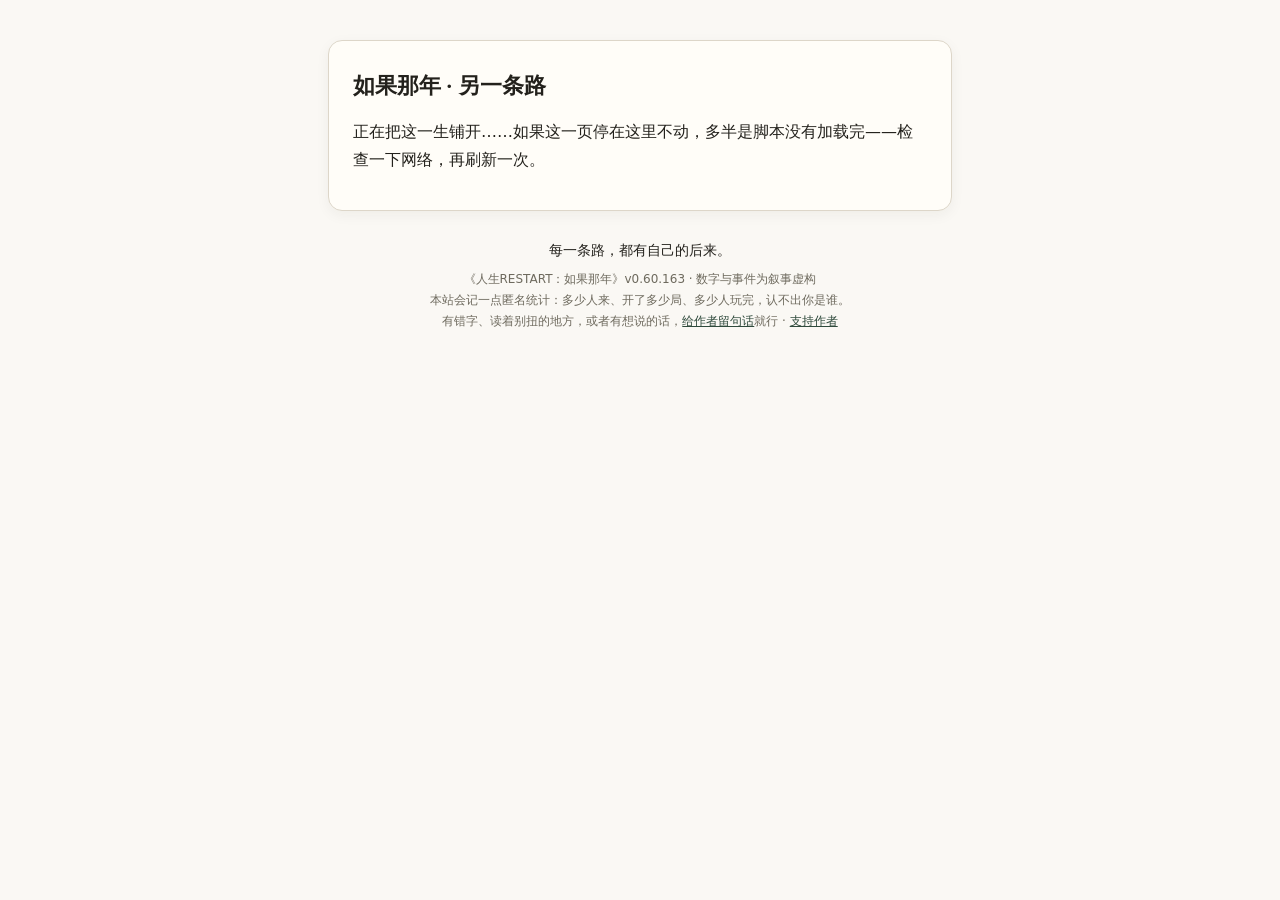
==== commit fa7dfb8a: "v0.60.163 README费用口径修正" ====
--- a/index.html
+++ b/index.html
@@ -17,7 +17,7 @@
 </head>
 <body>
 <div id="app" class="wrap"><section class="card"><h2>如果那年 · 另一条路</h2><p>正在把这一生铺开……如果这一页停在这里不动，多半是脚本没有加载完——检查一下网络，再刷新一次。</p></section></div>
-<footer class="foot"><span class="foottag">每一条路，都有自己的后来。</span><br>《人生RESTART：如果那年》v0.60.162 · 数字与事件为叙事虚构<br>本站会记一点匿名统计：多少人来、开了多少局、多少人玩完，认不出你是谁。<br>有错字、读着别扭的地方，或者有想说的话，<a href="#" id="foot-fb-open">给作者留句话</a>就行 · <a href="support.html" target="_blank" rel="noopener">支持作者</a><div id="foot-fb-box" hidden><textarea class="ks-gifttext" id="foot-fb-text" rows="4" maxlength="4000" placeholder="哪儿不对、哪儿没讲清，或者就想说一句——都写在这儿。"></textarea><div><button type="button" class="ghost" id="foot-fb-send" disabled>递出去</button></div><p class="hint" id="foot-fb-note" hidden></p><p class="hint" id="foot-fb-fallback" hidden>也可以把想说的话发到这个邮箱：<span style="user-select:all">contact.somme.app@gmail.com</span>，选中就能复制。</p></div><p class="hint" id="foot-fb-done" hidden>递出去了，谢谢。</p></footer><script src="src/events.js"></script>
+<footer class="foot"><span class="foottag">每一条路，都有自己的后来。</span><br>《人生RESTART：如果那年》v0.60.163 · 数字与事件为叙事虚构<br>本站会记一点匿名统计：多少人来、开了多少局、多少人玩完，认不出你是谁。<br>有错字、读着别扭的地方，或者有想说的话，<a href="#" id="foot-fb-open">给作者留句话</a>就行 · <a href="support.html" target="_blank" rel="noopener">支持作者</a><div id="foot-fb-box" hidden><textarea class="ks-gifttext" id="foot-fb-text" rows="4" maxlength="4000" placeholder="哪儿不对、哪儿没讲清，或者就想说一句——都写在这儿。"></textarea><div><button type="button" class="ghost" id="foot-fb-send" disabled>递出去</button></div><p class="hint" id="foot-fb-note" hidden></p><p class="hint" id="foot-fb-fallback" hidden>也可以把想说的话发到这个邮箱：<span style="user-select:all">contact.somme.app@gmail.com</span>，选中就能复制。</p></div><p class="hint" id="foot-fb-done" hidden>递出去了，谢谢。</p></footer><script src="src/events.js"></script>
 <script src="src/content/pool/pack1.js"></script>
 <script src="src/content/pool/pack2.js"></script>
 <script src="src/content/pool/pack3.js"></script>
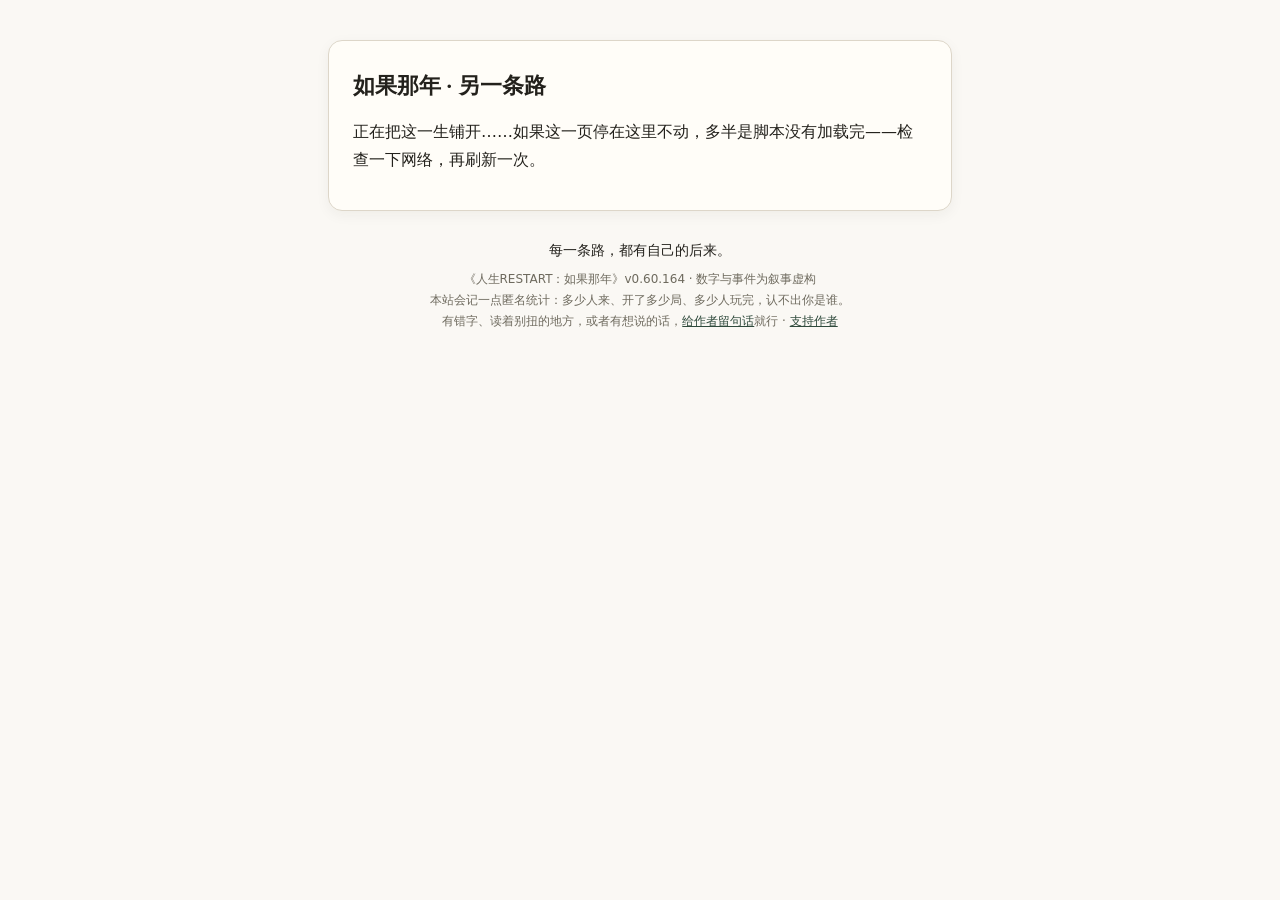
==== commit a205b167: "v0.60.164 F5中年发腻修复（CL-147）" ====
--- a/index.html
+++ b/index.html
@@ -17,7 +17,7 @@
 </head>
 <body>
 <div id="app" class="wrap"><section class="card"><h2>如果那年 · 另一条路</h2><p>正在把这一生铺开……如果这一页停在这里不动，多半是脚本没有加载完——检查一下网络，再刷新一次。</p></section></div>
-<footer class="foot"><span class="foottag">每一条路，都有自己的后来。</span><br>《人生RESTART：如果那年》v0.60.163 · 数字与事件为叙事虚构<br>本站会记一点匿名统计：多少人来、开了多少局、多少人玩完，认不出你是谁。<br>有错字、读着别扭的地方，或者有想说的话，<a href="#" id="foot-fb-open">给作者留句话</a>就行 · <a href="support.html" target="_blank" rel="noopener">支持作者</a><div id="foot-fb-box" hidden><textarea class="ks-gifttext" id="foot-fb-text" rows="4" maxlength="4000" placeholder="哪儿不对、哪儿没讲清，或者就想说一句——都写在这儿。"></textarea><div><button type="button" class="ghost" id="foot-fb-send" disabled>递出去</button></div><p class="hint" id="foot-fb-note" hidden></p><p class="hint" id="foot-fb-fallback" hidden>也可以把想说的话发到这个邮箱：<span style="user-select:all">contact.somme.app@gmail.com</span>，选中就能复制。</p></div><p class="hint" id="foot-fb-done" hidden>递出去了，谢谢。</p></footer><script src="src/events.js"></script>
+<footer class="foot"><span class="foottag">每一条路，都有自己的后来。</span><br>《人生RESTART：如果那年》v0.60.164 · 数字与事件为叙事虚构<br>本站会记一点匿名统计：多少人来、开了多少局、多少人玩完，认不出你是谁。<br>有错字、读着别扭的地方，或者有想说的话，<a href="#" id="foot-fb-open">给作者留句话</a>就行 · <a href="support.html" target="_blank" rel="noopener">支持作者</a><div id="foot-fb-box" hidden><textarea class="ks-gifttext" id="foot-fb-text" rows="4" maxlength="4000" placeholder="哪儿不对、哪儿没讲清，或者就想说一句——都写在这儿。"></textarea><div><button type="button" class="ghost" id="foot-fb-send" disabled>递出去</button></div><p class="hint" id="foot-fb-note" hidden></p><p class="hint" id="foot-fb-fallback" hidden>也可以把想说的话发到这个邮箱：<span style="user-select:all">contact.somme.app@gmail.com</span>，选中就能复制。</p></div><p class="hint" id="foot-fb-done" hidden>递出去了，谢谢。</p></footer><script src="src/events.js"></script>
 <script src="src/content/pool/pack1.js"></script>
 <script src="src/content/pool/pack2.js"></script>
 <script src="src/content/pool/pack3.js"></script>
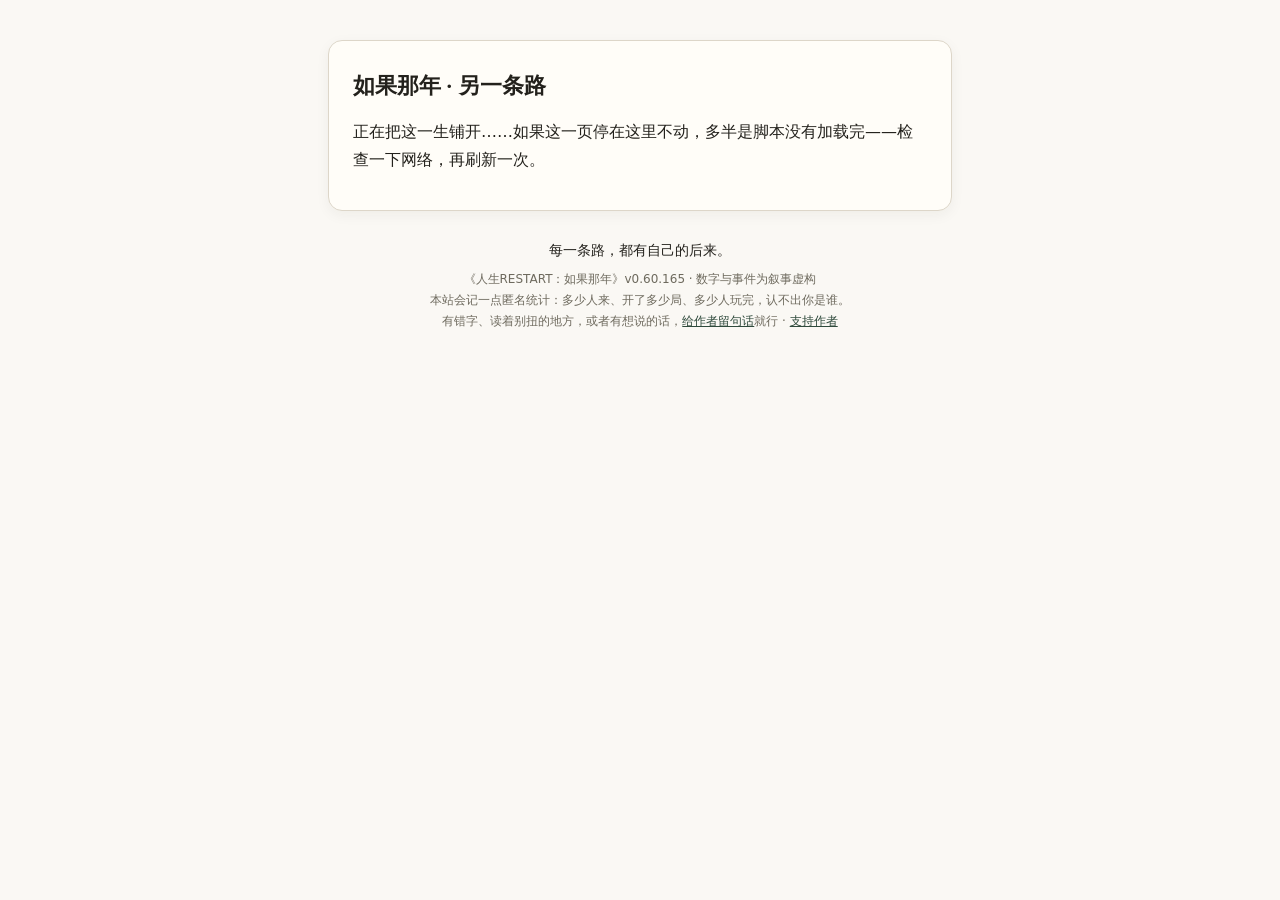
==== commit bab7be12: "v0.60.165 页眉精简删句＋清残留文件" ====
--- a/index.html
+++ b/index.html
@@ -17,7 +17,7 @@
 </head>
 <body>
 <div id="app" class="wrap"><section class="card"><h2>如果那年 · 另一条路</h2><p>正在把这一生铺开……如果这一页停在这里不动，多半是脚本没有加载完——检查一下网络，再刷新一次。</p></section></div>
-<footer class="foot"><span class="foottag">每一条路，都有自己的后来。</span><br>《人生RESTART：如果那年》v0.60.164 · 数字与事件为叙事虚构<br>本站会记一点匿名统计：多少人来、开了多少局、多少人玩完，认不出你是谁。<br>有错字、读着别扭的地方，或者有想说的话，<a href="#" id="foot-fb-open">给作者留句话</a>就行 · <a href="support.html" target="_blank" rel="noopener">支持作者</a><div id="foot-fb-box" hidden><textarea class="ks-gifttext" id="foot-fb-text" rows="4" maxlength="4000" placeholder="哪儿不对、哪儿没讲清，或者就想说一句——都写在这儿。"></textarea><div><button type="button" class="ghost" id="foot-fb-send" disabled>递出去</button></div><p class="hint" id="foot-fb-note" hidden></p><p class="hint" id="foot-fb-fallback" hidden>也可以把想说的话发到这个邮箱：<span style="user-select:all">contact.somme.app@gmail.com</span>，选中就能复制。</p></div><p class="hint" id="foot-fb-done" hidden>递出去了，谢谢。</p></footer><script src="src/events.js"></script>
+<footer class="foot"><span class="foottag">每一条路，都有自己的后来。</span><br>《人生RESTART：如果那年》v0.60.165 · 数字与事件为叙事虚构<br>本站会记一点匿名统计：多少人来、开了多少局、多少人玩完，认不出你是谁。<br>有错字、读着别扭的地方，或者有想说的话，<a href="#" id="foot-fb-open">给作者留句话</a>就行 · <a href="support.html" target="_blank" rel="noopener">支持作者</a><div id="foot-fb-box" hidden><textarea class="ks-gifttext" id="foot-fb-text" rows="4" maxlength="4000" placeholder="哪儿不对、哪儿没讲清，或者就想说一句——都写在这儿。"></textarea><div><button type="button" class="ghost" id="foot-fb-send" disabled>递出去</button></div><p class="hint" id="foot-fb-note" hidden></p><p class="hint" id="foot-fb-fallback" hidden>也可以把想说的话发到这个邮箱：<span style="user-select:all">contact.somme.app@gmail.com</span>，选中就能复制。</p></div><p class="hint" id="foot-fb-done" hidden>递出去了，谢谢。</p></footer><script src="src/events.js"></script>
 <script src="src/content/pool/pack1.js"></script>
 <script src="src/content/pool/pack2.js"></script>
 <script src="src/content/pool/pack3.js"></script>
--- a/src/style.css
+++ b/src/style.css
@@ -378,7 +378,6 @@
 .masthead{display:flex;flex-wrap:wrap;align-items:baseline}
 .masthead .prodcredit{flex:1 1 auto}
 .masthead .eyebrow,.masthead .gametitle,.masthead .leadline{flex-basis:100%}
-.eyebrow2{font-family:var(--serif);font-size:13px;letter-spacing:.3em;color:var(--mut);margin:0}
 .erahead{font-family:var(--serif);font-size:19px;font-weight:700;color:var(--ink);margin:12px 0 10px;text-align:center}
 .bighero{font-family:var(--serif);font-size:72px;font-weight:700;line-height:1.05;text-align:center;color:var(--ink);margin:8px 0 0;letter-spacing:.02em}
 .eragrid{display:grid;grid-template-columns:repeat(6,1fr);gap:8px}
@@ -401,7 +400,7 @@
 .yearbtn.sel{color:var(--accent);font-weight:700;border-color:var(--accent);background:#EDF2ED;box-shadow:inset 0 0 0 1px var(--accent)}
 .yearbtn.sel::after{background:var(--accent);height:10px}
 .actions #startgo{border-radius:999px;box-shadow:0 8px 20px rgba(47,74,60,.22)}
-@media (max-width:640px){.eragrid{grid-template-columns:repeat(3,1fr)}.eracard span{font-size:11.5px}.bighero{font-size:56px}.scenerow{flex-direction:column}.birthcol .birthyear-val{font-size:28px}.masthead .eyebrow2{flex-basis:100%}}
+@media (max-width:640px){.eragrid{grid-template-columns:repeat(3,1fr)}.eracard span{font-size:11.5px}.bighero{font-size:56px}.scenerow{flex-direction:column}.birthcol .birthyear-val{font-size:28px}}
 /* ================= [/homepage-build 开始屏一单 · 独立块] ================= */
 
 /* P0 小页批 · F2 种子正式入口：开始屏折叠卡之后的一张安静小卡，权重低于选年代与主按钮；
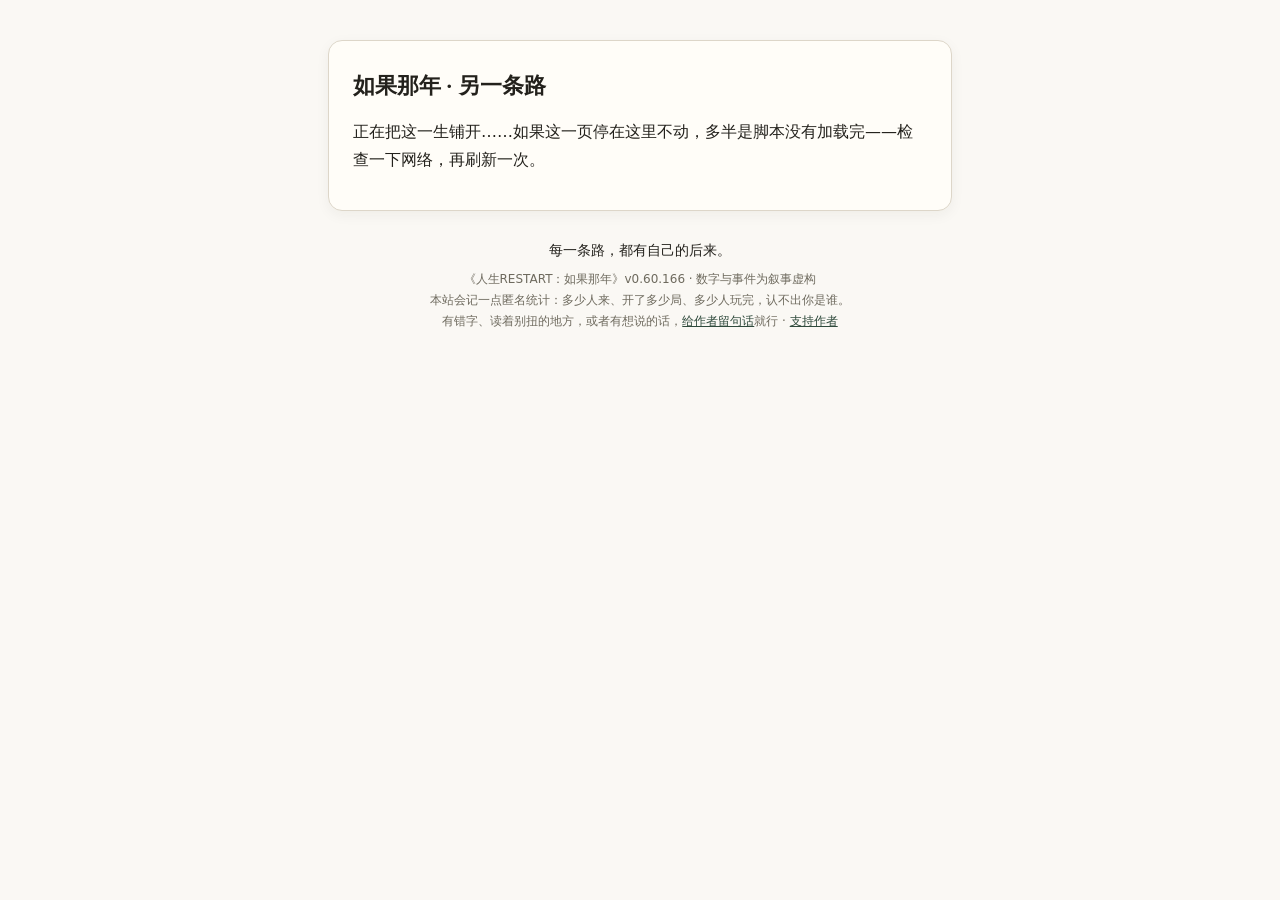
==== commit 5c3f0181: "v0.60.166 父母离世路线三走法（CL-152）" ====
--- a/index.html
+++ b/index.html
@@ -17,7 +17,7 @@
 </head>
 <body>
 <div id="app" class="wrap"><section class="card"><h2>如果那年 · 另一条路</h2><p>正在把这一生铺开……如果这一页停在这里不动，多半是脚本没有加载完——检查一下网络，再刷新一次。</p></section></div>
-<footer class="foot"><span class="foottag">每一条路，都有自己的后来。</span><br>《人生RESTART：如果那年》v0.60.165 · 数字与事件为叙事虚构<br>本站会记一点匿名统计：多少人来、开了多少局、多少人玩完，认不出你是谁。<br>有错字、读着别扭的地方，或者有想说的话，<a href="#" id="foot-fb-open">给作者留句话</a>就行 · <a href="support.html" target="_blank" rel="noopener">支持作者</a><div id="foot-fb-box" hidden><textarea class="ks-gifttext" id="foot-fb-text" rows="4" maxlength="4000" placeholder="哪儿不对、哪儿没讲清，或者就想说一句——都写在这儿。"></textarea><div><button type="button" class="ghost" id="foot-fb-send" disabled>递出去</button></div><p class="hint" id="foot-fb-note" hidden></p><p class="hint" id="foot-fb-fallback" hidden>也可以把想说的话发到这个邮箱：<span style="user-select:all">contact.somme.app@gmail.com</span>，选中就能复制。</p></div><p class="hint" id="foot-fb-done" hidden>递出去了，谢谢。</p></footer><script src="src/events.js"></script>
+<footer class="foot"><span class="foottag">每一条路，都有自己的后来。</span><br>《人生RESTART：如果那年》v0.60.166 · 数字与事件为叙事虚构<br>本站会记一点匿名统计：多少人来、开了多少局、多少人玩完，认不出你是谁。<br>有错字、读着别扭的地方，或者有想说的话，<a href="#" id="foot-fb-open">给作者留句话</a>就行 · <a href="support.html" target="_blank" rel="noopener">支持作者</a><div id="foot-fb-box" hidden><textarea class="ks-gifttext" id="foot-fb-text" rows="4" maxlength="4000" placeholder="哪儿不对、哪儿没讲清，或者就想说一句——都写在这儿。"></textarea><div><button type="button" class="ghost" id="foot-fb-send" disabled>递出去</button></div><p class="hint" id="foot-fb-note" hidden></p><p class="hint" id="foot-fb-fallback" hidden>也可以把想说的话发到这个邮箱：<span style="user-select:all">contact.somme.app@gmail.com</span>，选中就能复制。</p></div><p class="hint" id="foot-fb-done" hidden>递出去了，谢谢。</p></footer><script src="src/events.js"></script>
 <script src="src/content/pool/pack1.js"></script>
 <script src="src/content/pool/pack2.js"></script>
 <script src="src/content/pool/pack3.js"></script>
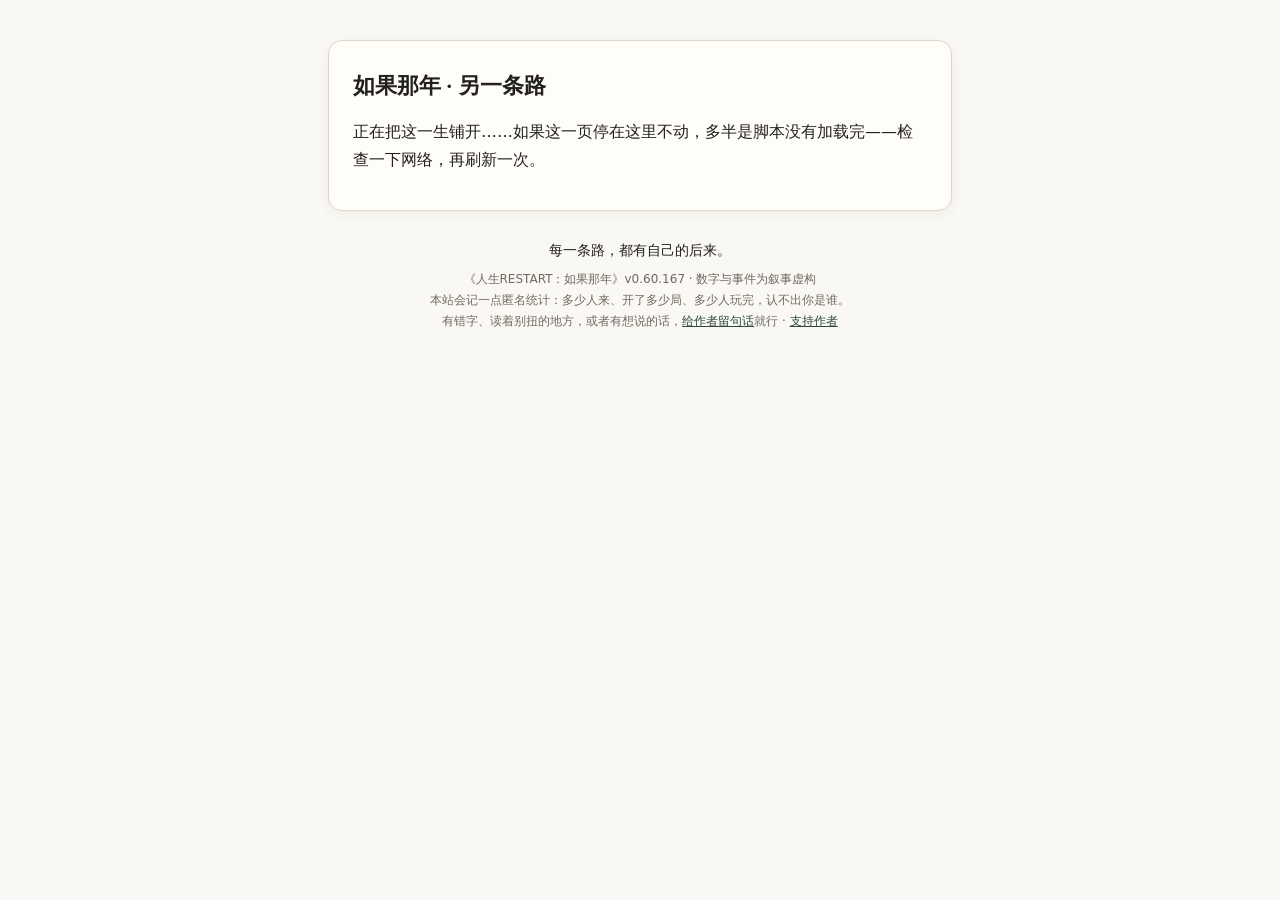
==== commit 08ec098f: "v0.60.167 父母走法补到五样（CL-153）" ====
--- a/index.html
+++ b/index.html
@@ -17,7 +17,7 @@
 </head>
 <body>
 <div id="app" class="wrap"><section class="card"><h2>如果那年 · 另一条路</h2><p>正在把这一生铺开……如果这一页停在这里不动，多半是脚本没有加载完——检查一下网络，再刷新一次。</p></section></div>
-<footer class="foot"><span class="foottag">每一条路，都有自己的后来。</span><br>《人生RESTART：如果那年》v0.60.166 · 数字与事件为叙事虚构<br>本站会记一点匿名统计：多少人来、开了多少局、多少人玩完，认不出你是谁。<br>有错字、读着别扭的地方，或者有想说的话，<a href="#" id="foot-fb-open">给作者留句话</a>就行 · <a href="support.html" target="_blank" rel="noopener">支持作者</a><div id="foot-fb-box" hidden><textarea class="ks-gifttext" id="foot-fb-text" rows="4" maxlength="4000" placeholder="哪儿不对、哪儿没讲清，或者就想说一句——都写在这儿。"></textarea><div><button type="button" class="ghost" id="foot-fb-send" disabled>递出去</button></div><p class="hint" id="foot-fb-note" hidden></p><p class="hint" id="foot-fb-fallback" hidden>也可以把想说的话发到这个邮箱：<span style="user-select:all">contact.somme.app@gmail.com</span>，选中就能复制。</p></div><p class="hint" id="foot-fb-done" hidden>递出去了，谢谢。</p></footer><script src="src/events.js"></script>
+<footer class="foot"><span class="foottag">每一条路，都有自己的后来。</span><br>《人生RESTART：如果那年》v0.60.167 · 数字与事件为叙事虚构<br>本站会记一点匿名统计：多少人来、开了多少局、多少人玩完，认不出你是谁。<br>有错字、读着别扭的地方，或者有想说的话，<a href="#" id="foot-fb-open">给作者留句话</a>就行 · <a href="support.html" target="_blank" rel="noopener">支持作者</a><div id="foot-fb-box" hidden><textarea class="ks-gifttext" id="foot-fb-text" rows="4" maxlength="4000" placeholder="哪儿不对、哪儿没讲清，或者就想说一句——都写在这儿。"></textarea><div><button type="button" class="ghost" id="foot-fb-send" disabled>递出去</button></div><p class="hint" id="foot-fb-note" hidden></p><p class="hint" id="foot-fb-fallback" hidden>也可以把想说的话发到这个邮箱：<span style="user-select:all">contact.somme.app@gmail.com</span>，选中就能复制。</p></div><p class="hint" id="foot-fb-done" hidden>递出去了，谢谢。</p></footer><script src="src/events.js"></script>
 <script src="src/content/pool/pack1.js"></script>
 <script src="src/content/pool/pack2.js"></script>
 <script src="src/content/pool/pack3.js"></script>
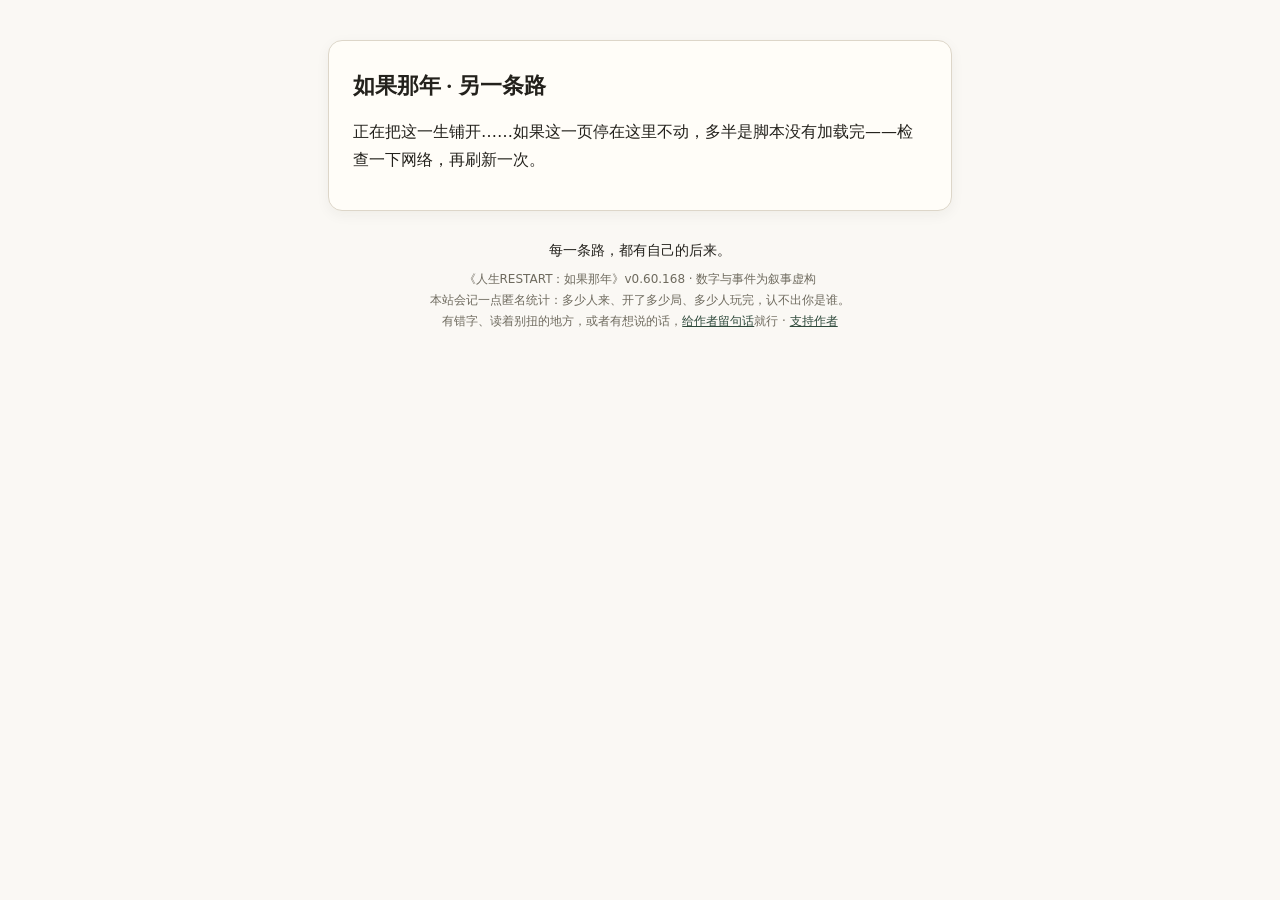
==== commit 840484a8: "v0.60.168 主角身体报警层（CL-154 两阶段）：进程级两级信号（走势/事实/兜底、53+出生年%5 必发面）+ 三拍三面取文 + 跟进兑现 + 死亡文案 H1c/拖延形分流；零报警 58%" ====
--- a/index.html
+++ b/index.html
@@ -17,7 +17,7 @@
 </head>
 <body>
 <div id="app" class="wrap"><section class="card"><h2>如果那年 · 另一条路</h2><p>正在把这一生铺开……如果这一页停在这里不动，多半是脚本没有加载完——检查一下网络，再刷新一次。</p></section></div>
-<footer class="foot"><span class="foottag">每一条路，都有自己的后来。</span><br>《人生RESTART：如果那年》v0.60.167 · 数字与事件为叙事虚构<br>本站会记一点匿名统计：多少人来、开了多少局、多少人玩完，认不出你是谁。<br>有错字、读着别扭的地方，或者有想说的话，<a href="#" id="foot-fb-open">给作者留句话</a>就行 · <a href="support.html" target="_blank" rel="noopener">支持作者</a><div id="foot-fb-box" hidden><textarea class="ks-gifttext" id="foot-fb-text" rows="4" maxlength="4000" placeholder="哪儿不对、哪儿没讲清，或者就想说一句——都写在这儿。"></textarea><div><button type="button" class="ghost" id="foot-fb-send" disabled>递出去</button></div><p class="hint" id="foot-fb-note" hidden></p><p class="hint" id="foot-fb-fallback" hidden>也可以把想说的话发到这个邮箱：<span style="user-select:all">contact.somme.app@gmail.com</span>，选中就能复制。</p></div><p class="hint" id="foot-fb-done" hidden>递出去了，谢谢。</p></footer><script src="src/events.js"></script>
+<footer class="foot"><span class="foottag">每一条路，都有自己的后来。</span><br>《人生RESTART：如果那年》v0.60.168 · 数字与事件为叙事虚构<br>本站会记一点匿名统计：多少人来、开了多少局、多少人玩完，认不出你是谁。<br>有错字、读着别扭的地方，或者有想说的话，<a href="#" id="foot-fb-open">给作者留句话</a>就行 · <a href="support.html" target="_blank" rel="noopener">支持作者</a><div id="foot-fb-box" hidden><textarea class="ks-gifttext" id="foot-fb-text" rows="4" maxlength="4000" placeholder="哪儿不对、哪儿没讲清，或者就想说一句——都写在这儿。"></textarea><div><button type="button" class="ghost" id="foot-fb-send" disabled>递出去</button></div><p class="hint" id="foot-fb-note" hidden></p><p class="hint" id="foot-fb-fallback" hidden>也可以把想说的话发到这个邮箱：<span style="user-select:all">contact.somme.app@gmail.com</span>，选中就能复制。</p></div><p class="hint" id="foot-fb-done" hidden>递出去了，谢谢。</p></footer><script src="src/events.js"></script>
 <script src="src/content/pool/pack1.js"></script>
 <script src="src/content/pool/pack2.js"></script>
 <script src="src/content/pool/pack3.js"></script>
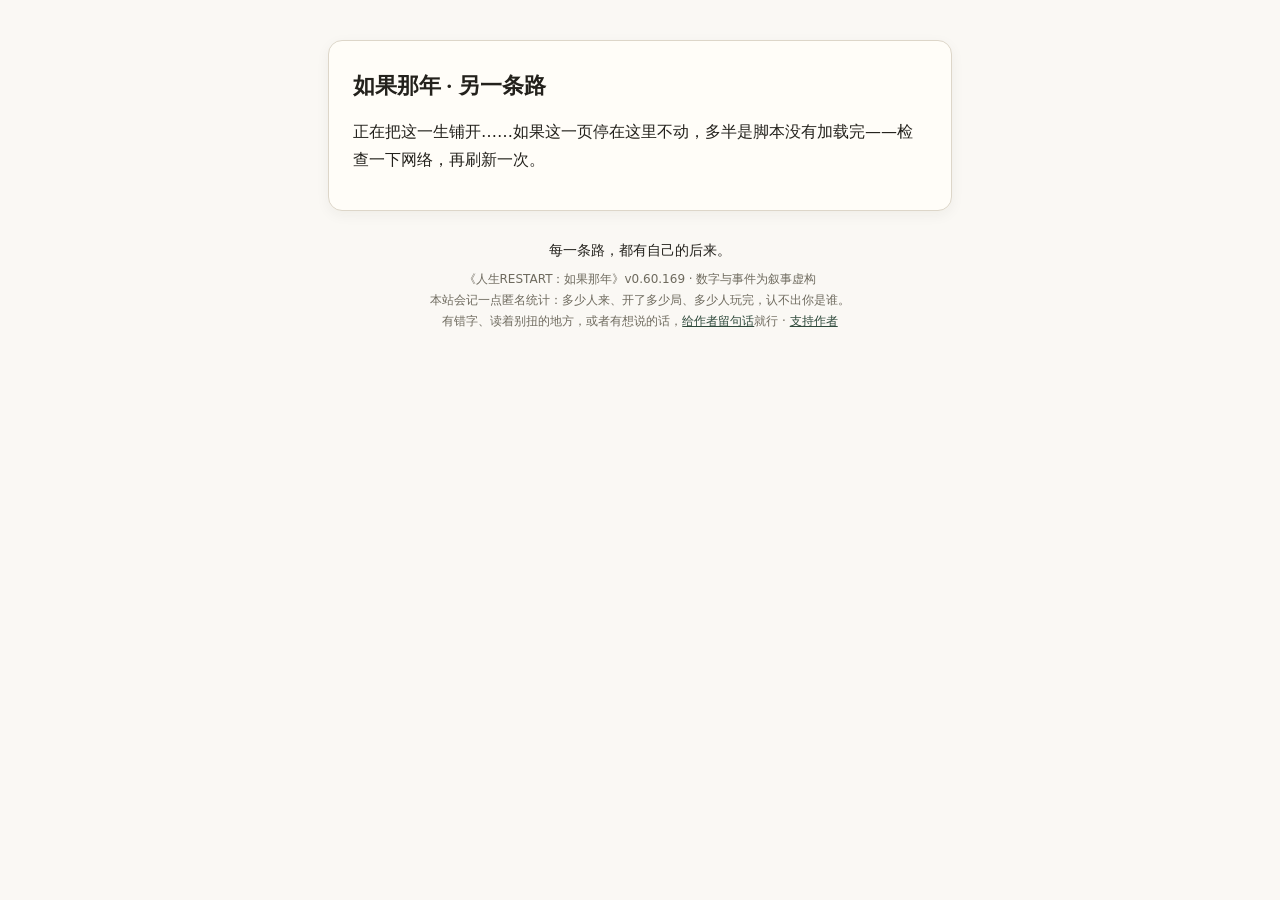
==== commit 1edab06e: "v0.60.169 身体报警加厚（CL-155＋收尾两裁定）：新文 90 段——系统分面 textSrc 代谢/心脑三面三年代组、中年代 mid 独立档、家人提醒面、post 拆 hosp/crisi" ====
--- a/index.html
+++ b/index.html
@@ -17,7 +17,7 @@
 </head>
 <body>
 <div id="app" class="wrap"><section class="card"><h2>如果那年 · 另一条路</h2><p>正在把这一生铺开……如果这一页停在这里不动，多半是脚本没有加载完——检查一下网络，再刷新一次。</p></section></div>
-<footer class="foot"><span class="foottag">每一条路，都有自己的后来。</span><br>《人生RESTART：如果那年》v0.60.168 · 数字与事件为叙事虚构<br>本站会记一点匿名统计：多少人来、开了多少局、多少人玩完，认不出你是谁。<br>有错字、读着别扭的地方，或者有想说的话，<a href="#" id="foot-fb-open">给作者留句话</a>就行 · <a href="support.html" target="_blank" rel="noopener">支持作者</a><div id="foot-fb-box" hidden><textarea class="ks-gifttext" id="foot-fb-text" rows="4" maxlength="4000" placeholder="哪儿不对、哪儿没讲清，或者就想说一句——都写在这儿。"></textarea><div><button type="button" class="ghost" id="foot-fb-send" disabled>递出去</button></div><p class="hint" id="foot-fb-note" hidden></p><p class="hint" id="foot-fb-fallback" hidden>也可以把想说的话发到这个邮箱：<span style="user-select:all">contact.somme.app@gmail.com</span>，选中就能复制。</p></div><p class="hint" id="foot-fb-done" hidden>递出去了，谢谢。</p></footer><script src="src/events.js"></script>
+<footer class="foot"><span class="foottag">每一条路，都有自己的后来。</span><br>《人生RESTART：如果那年》v0.60.169 · 数字与事件为叙事虚构<br>本站会记一点匿名统计：多少人来、开了多少局、多少人玩完，认不出你是谁。<br>有错字、读着别扭的地方，或者有想说的话，<a href="#" id="foot-fb-open">给作者留句话</a>就行 · <a href="support.html" target="_blank" rel="noopener">支持作者</a><div id="foot-fb-box" hidden><textarea class="ks-gifttext" id="foot-fb-text" rows="4" maxlength="4000" placeholder="哪儿不对、哪儿没讲清，或者就想说一句——都写在这儿。"></textarea><div><button type="button" class="ghost" id="foot-fb-send" disabled>递出去</button></div><p class="hint" id="foot-fb-note" hidden></p><p class="hint" id="foot-fb-fallback" hidden>也可以把想说的话发到这个邮箱：<span style="user-select:all">contact.somme.app@gmail.com</span>，选中就能复制。</p></div><p class="hint" id="foot-fb-done" hidden>递出去了，谢谢。</p></footer><script src="src/events.js"></script>
 <script src="src/content/pool/pack1.js"></script>
 <script src="src/content/pool/pack2.js"></script>
 <script src="src/content/pool/pack3.js"></script>
